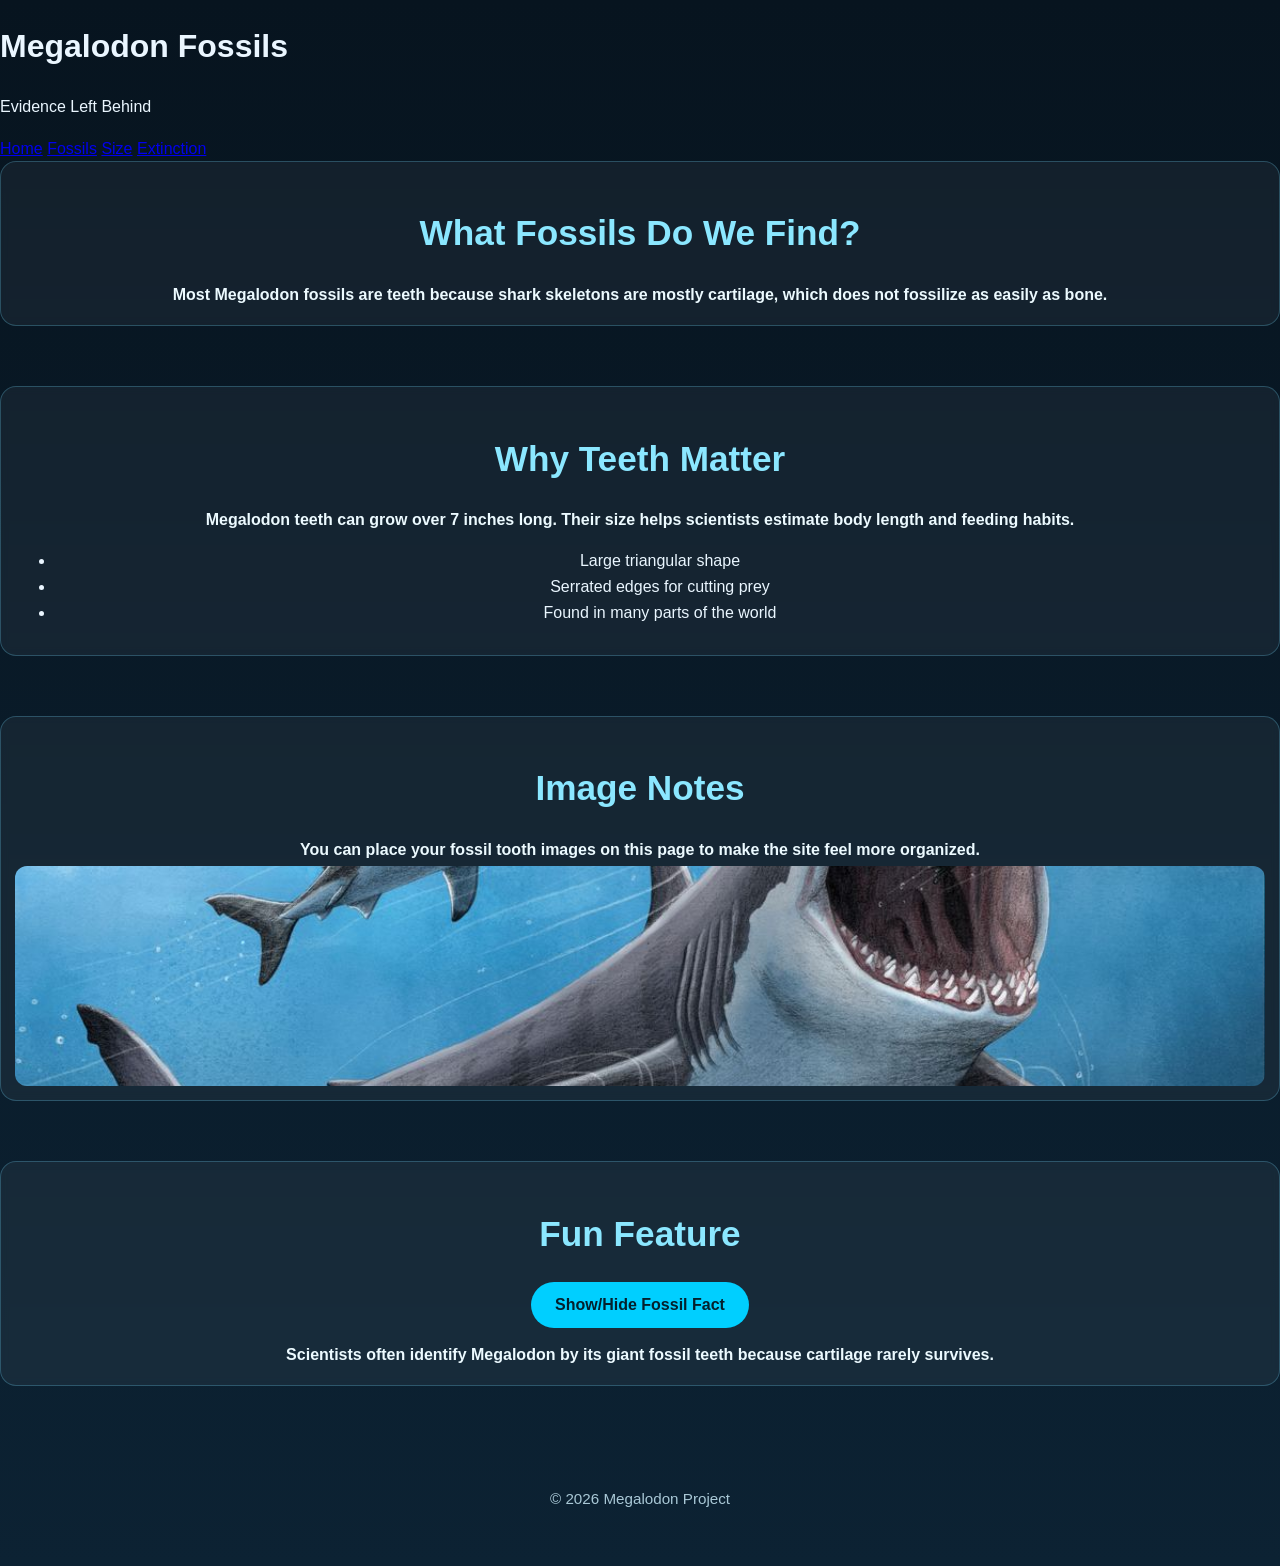
==== size.html @ d8b8359e "Add size.html for Megalodon fossil information" ====
<!DOCTYPE html>
<html lang="en">
<head>
  <meta charset="UTF-8" />
  <meta name="viewport" content="width=device-width, initial-scale=1.0" />
  <title>Megalodon | Fossils</title>
  <link rel="stylesheet" href="style.css" />
</head>
<body>
  <header>
    <h1>Megalodon Fossils</h1>
    <p>Evidence Left Behind</p>

    <nav>
      <a href="index.html">Home</a>
      <a href="fossils.html">Fossils</a>
      <a href="size.html">Size</a>
      <a href="extinction.html">Extinction</a>
    </nav>
  </header>

  <main>
    <section class="card">
      <h2>What Fossils Do We Find?</h2>
      <p>
        Most Megalodon fossils are teeth because shark skeletons are mostly cartilage,
        which does not fossilize as easily as bone.
      </p>
    </section>

    <section class="card">
      <h2>Why Teeth Matter</h2>
      <p>
        Megalodon teeth can grow over 7 inches long. Their size helps scientists estimate
        body length and feeding habits.
      </p>
      <ul>
        <li>Large triangular shape</li>
        <li>Serrated edges for cutting prey</li>
        <li>Found in many parts of the world</li>
      </ul>
    </section>

    <section class="card">
      <h2>Image Notes</h2>
      <p>
        You can place your fossil tooth images on this page to make the site feel more organized.
      </p>
      <img src="IMG_2224.jpeg" alt="Megalodon fossil tooth" class="page-image" />
    </section>

    <section class="card">
      <h2>Fun Feature</h2>
      <button onclick="toggleFact('fossilFact')">Show/Hide Fossil Fact</button>
      <p id="fossilFact" class="hidden">
        Scientists often identify Megalodon by its giant fossil teeth because cartilage rarely survives.
      </p>
    </section>
  </main>

  <footer>
    <p>© 2026 Megalodon Project</p>
  </footer>

  <script src="script.js"></script>
</body>
</html>
---- style.css ----
/* GLOBAL */
* {
  box-sizing: border-box;
}

body {
  margin: 0;
  font-family: Arial, Helvetica, sans-serif;
  background: linear-gradient(to bottom, #07141f, #0c2233);
  color: #eaf6ff;
  line-height: 1.6;
}

.container {
  max-width: 1100px;
  margin: 0 auto;
  padding: 30px 20px 60px;
}

/* HERO */
.hero {
  position: relative;
  min-height: 70vh;
  background:
    linear-gradient(rgba(0, 0, 0, 0.45), rgba(2, 10, 18, 0.75)),
    url("IMG_2232.gif") center/cover no-repeat;
  display: flex;
  align-items: center;
  justify-content: center;
  text-align: center;
  padding: 40px 20px;
}

.hero-overlay h1 {
  margin: 0;
  font-size: 4rem;
  letter-spacing: 4px;
  color: #6fdcff;
  text-shadow: 0 0 18px rgba(0, 212, 255, 0.35);
}

.hero-overlay p {
  margin-top: 12px;
  font-size: 1.25rem;
  color: #d7f4ff;
}

/* SECTIONS */
section {
  margin-bottom: 60px;
}

h2 {
  font-size: 2.2rem;
  margin-bottom: 20px;
  color: #8be7ff;
}

h3 {
  margin-bottom: 10px;
  color: #b7f1ff;
}

.section-text {
  margin-top: 20px;
  font-size: 1.05rem;
  color: #d8eef7;
}

hr {
  border: none;
  border-top: 1px solid rgba(255, 255, 255, 0.15);
  margin: 50px 0;
}

/* GALLERY */
.grid {
  display: grid;
  grid-template-columns: repeat(auto-fit, minmax(220px, 1fr));
  gap: 22px;
}

.card {
  background: rgba(255, 255, 255, 0.05);
  border: 1px solid rgba(111, 220, 255, 0.25);
  border-radius: 16px;
  padding: 14px;
  text-align: center;
  backdrop-filter: blur(4px);
  transition: transform 0.25s ease, box-shadow 0.25s ease;
}

.card:hover {
  transform: translateY(-6px);
  box-shadow: 0 10px 24px rgba(0, 0, 0, 0.25);
}

.card img {
  width: 100%;
  height: 220px;
  object-fit: cover;
  border-radius: 12px;
  display: block;
}

.card p {
  margin: 14px 0 4px;
  font-weight: bold;
  color: #ecfaff;
}

/* SIZE COMPARISON */
.comparison-flex {
  display: flex;
  gap: 18px;
  flex-wrap: wrap;
  justify-content: center;
}

.comparison-flex img {
  width: 31%;
  min-width: 220px;
  height: 220px;
  object-fit: cover;
  border-radius: 12px;
  border: 2px solid rgba(111, 220, 255, 0.35);
  background: rgba(255, 255, 255, 0.04);
}

/* LAB */
.meg-lab {
  background: rgba(6, 31, 46, 0.8);
  border: 1px solid rgba(111, 220, 255, 0.18);
  border-radius: 22px;
  padding: 30px;
}

.lab-item {
  padding: 22px 0;
  border-bottom: 1px solid rgba(255, 255, 255, 0.08);
}

.lab-item:last-child {
  border-bottom: none;
}

/* BUTTONS */
button {
  background: #00cfff;
  color: #04202d;
  border: none;
  padding: 14px 24px;
  font-size: 1rem;
  font-weight: bold;
  border-radius: 999px;
  cursor: pointer;
  transition: transform 0.2s ease, opacity 0.2s ease;
}

button:hover {
  transform: scale(1.04);
  opacity: 0.92;
}

/* INPUT */
input {
  padding: 12px 14px;
  border-radius: 10px;
  border: none;
  width: 180px;
  max-width: 100%;
  margin-right: 10px;
  font-size: 1rem;
}

/* TEXT OUTPUT */
#waterPressure,
#logicFeedback,
#oracleOutput {
  margin-top: 12px;
  font-weight: bold;
}

#logicFeedback {
  min-height: 28px;
}

#oracleOutput {
  color: #9fe9ff;
}

/* FOOTER */
footer {
  text-align: center;
  padding: 25px 15px 40px;
  color: #a9c8d6;
  font-size: 0.95rem;
}

/* MOBILE */
@media (max-width: 768px) {
  .hero-overlay h1 {
    font-size: 2.6rem;
    letter-spacing: 2px;
  }

  .hero-overlay p {
    font-size: 1rem;
  }

  h2 {
    font-size: 1.7rem;
  }

  .comparison-flex img {
    width: 100%;
  }

  input {
    width: 100%;
    margin-right: 0;
    margin-bottom: 10px;
  }
}
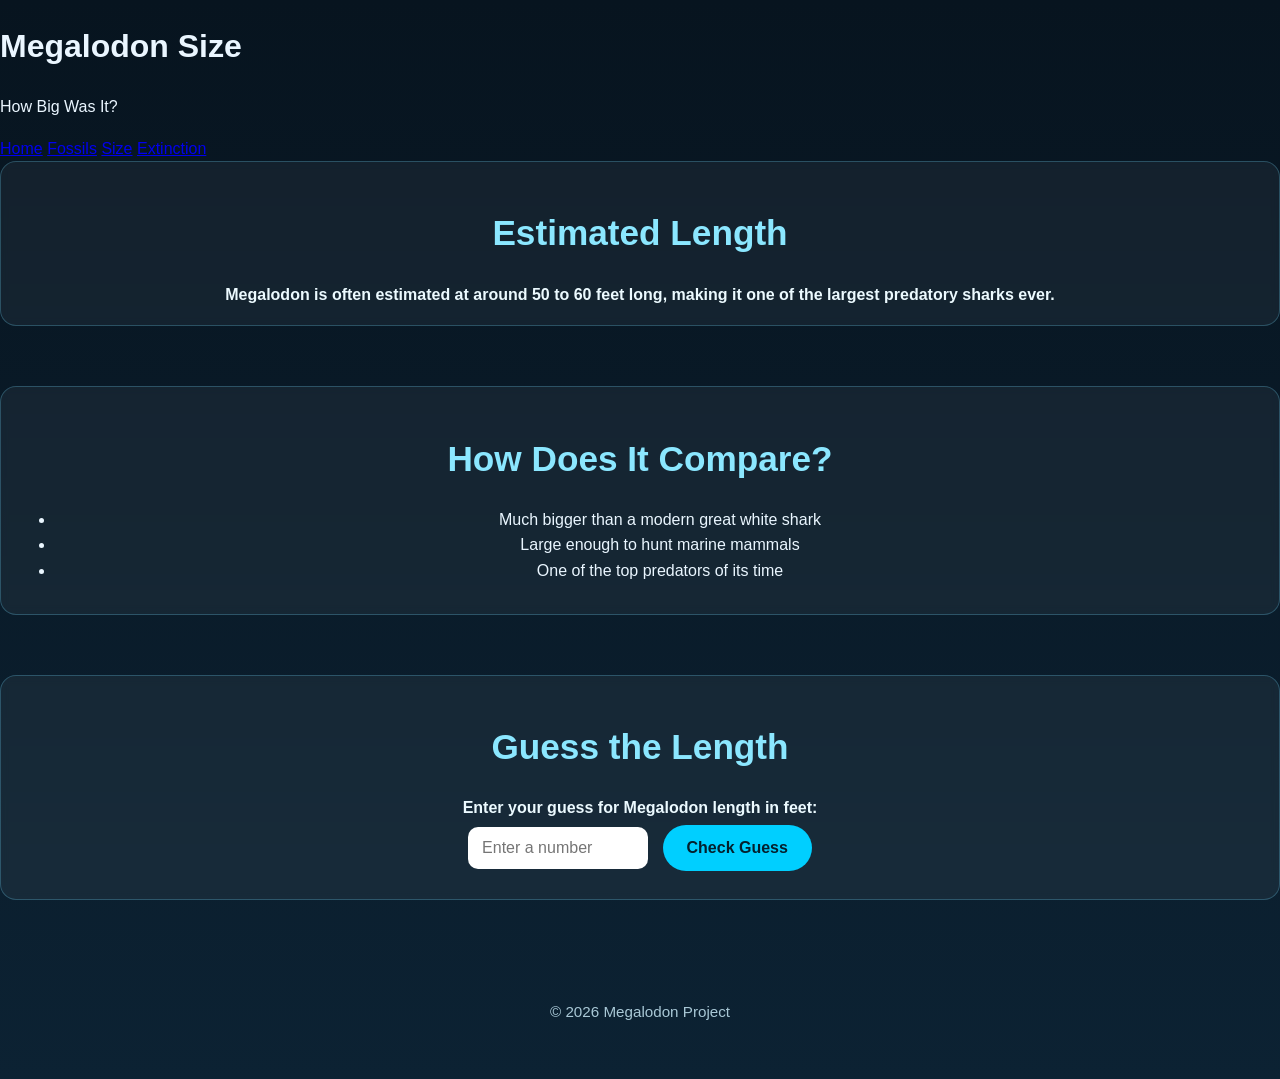
==== commit c261fbff: "Update title and content for Megalodon size page" ====
--- a/size.html
+++ b/size.html
@@ -3,13 +3,13 @@
 <head>
   <meta charset="UTF-8" />
   <meta name="viewport" content="width=device-width, initial-scale=1.0" />
-  <title>Megalodon | Fossils</title>
+  <title>Megalodon | Size</title>
   <link rel="stylesheet" href="style.css" />
 </head>
 <body>
   <header>
-    <h1>Megalodon Fossils</h1>
-    <p>Evidence Left Behind</p>
+    <h1>Megalodon Size</h1>
+    <p>How Big Was It?</p>
 
     <nav>
       <a href="index.html">Home</a>
@@ -21,40 +21,27 @@
 
   <main>
     <section class="card">
-      <h2>What Fossils Do We Find?</h2>
+      <h2>Estimated Length</h2>
       <p>
-        Most Megalodon fossils are teeth because shark skeletons are mostly cartilage,
-        which does not fossilize as easily as bone.
+        Megalodon is often estimated at around 50 to 60 feet long, making it one of the largest predatory sharks ever. 
       </p>
     </section>
 
     <section class="card">
-      <h2>Why Teeth Matter</h2>
-      <p>
-        Megalodon teeth can grow over 7 inches long. Their size helps scientists estimate
-        body length and feeding habits.
-      </p>
+      <h2>How Does It Compare?</h2>
       <ul>
-        <li>Large triangular shape</li>
-        <li>Serrated edges for cutting prey</li>
-        <li>Found in many parts of the world</li>
+        <li>Much bigger than a modern great white shark</li>
+        <li>Large enough to hunt marine mammals</li>
+        <li>One of the top predators of its time</li>
       </ul>
     </section>
 
     <section class="card">
-      <h2>Image Notes</h2>
-      <p>
-        You can place your fossil tooth images on this page to make the site feel more organized.
-      </p>
-      <img src="IMG_2224.jpeg" alt="Megalodon fossil tooth" class="page-image" />
-    </section>
-
-    <section class="card">
-      <h2>Fun Feature</h2>
-      <button onclick="toggleFact('fossilFact')">Show/Hide Fossil Fact</button>
-      <p id="fossilFact" class="hidden">
-        Scientists often identify Megalodon by its giant fossil teeth because cartilage rarely survives.
-      </p>
+      <h2>Guess the Length</h2>
+      <p>Enter your guess for Megalodon length in feet:</p>
+      <input type="number" id="lengthGuess" placeholder="Enter a number" />
+      <button onclick="checkLength()">Check Guess</button>
+      <p id="guessResult"></p>
     </section>
   </main>
 
